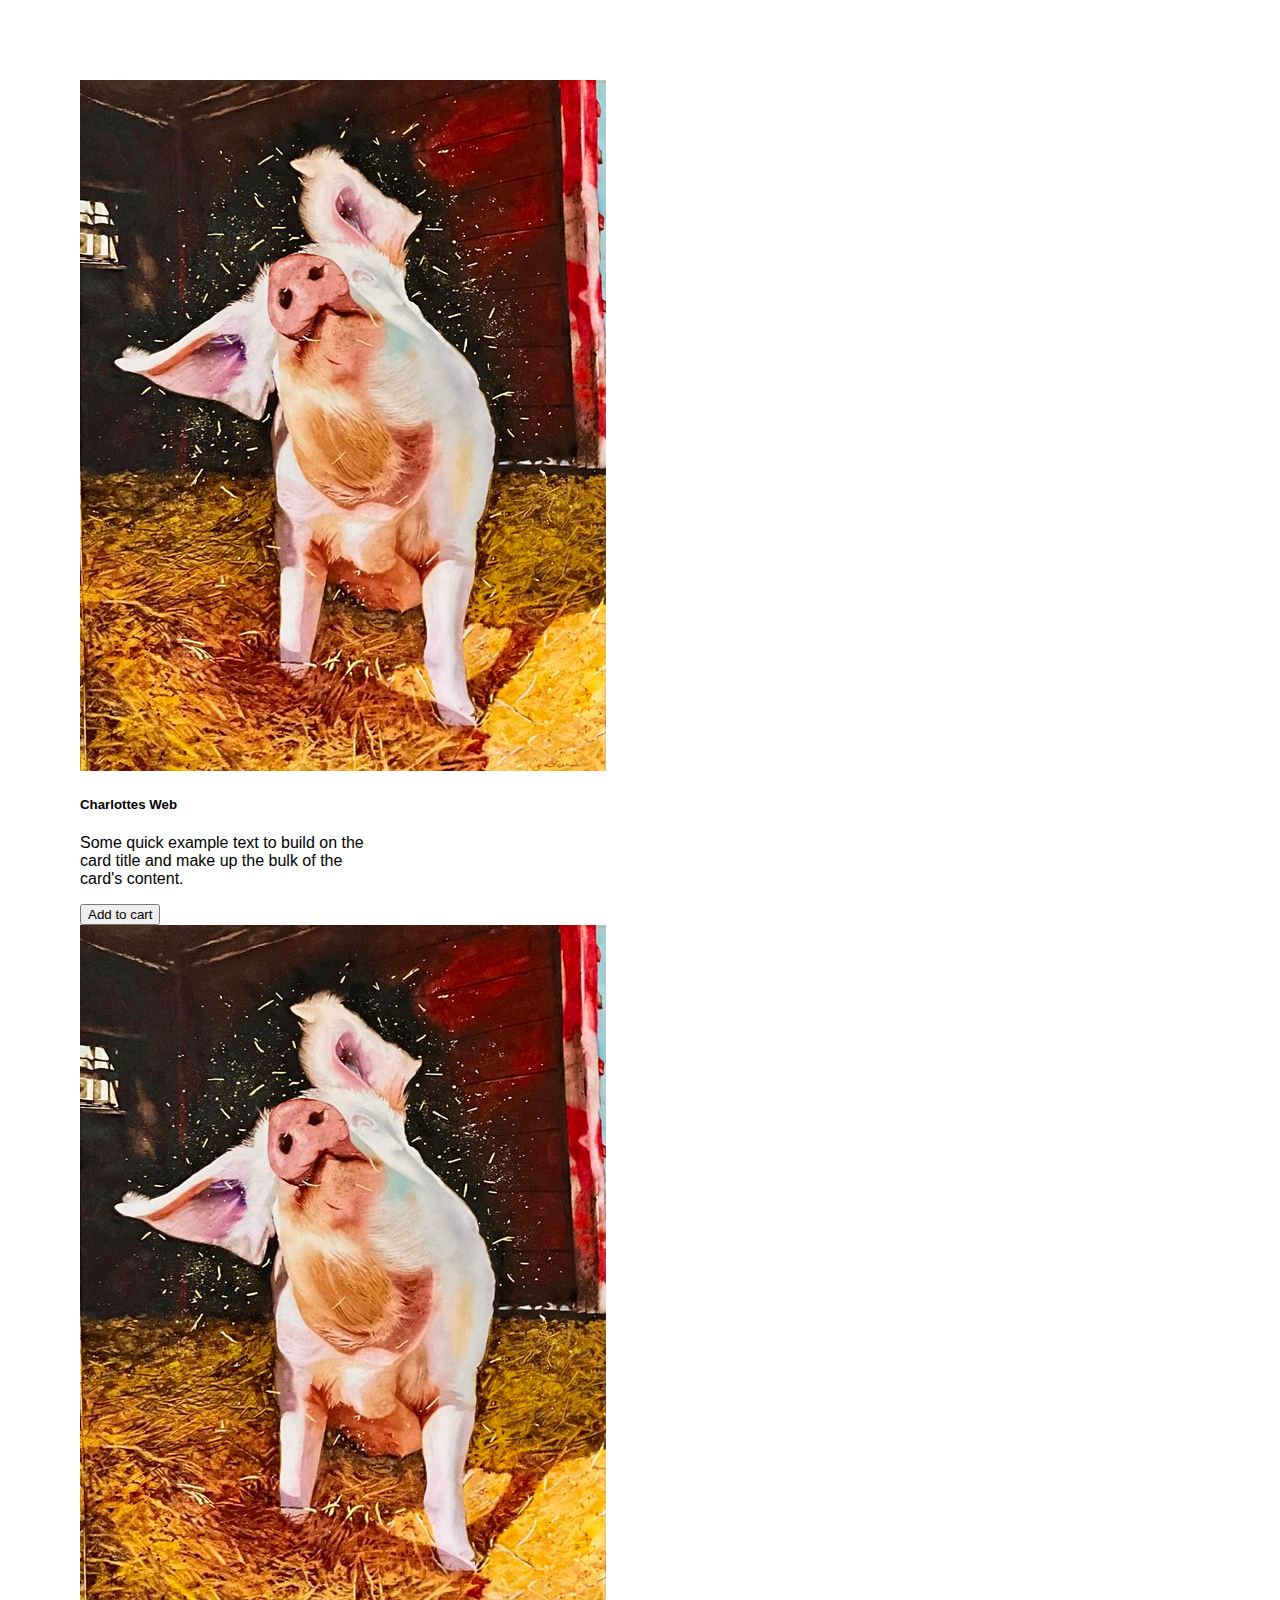
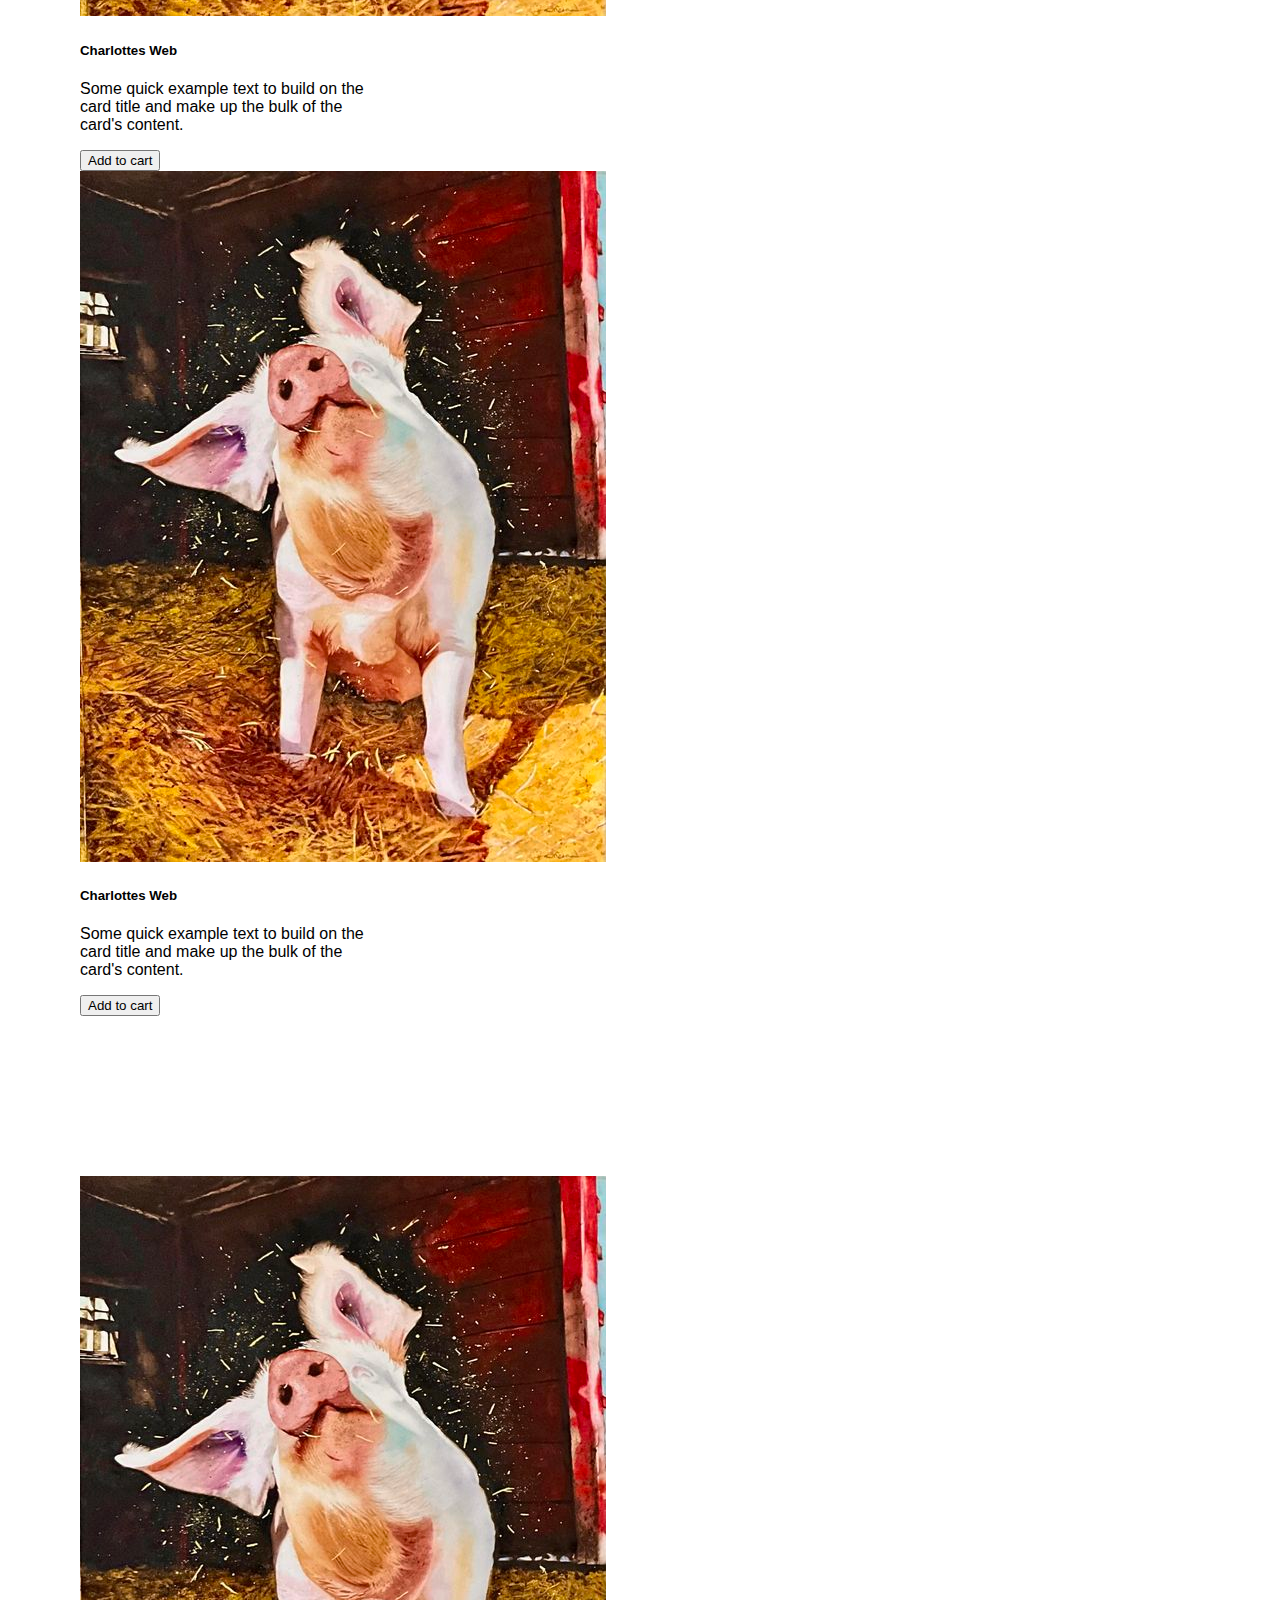
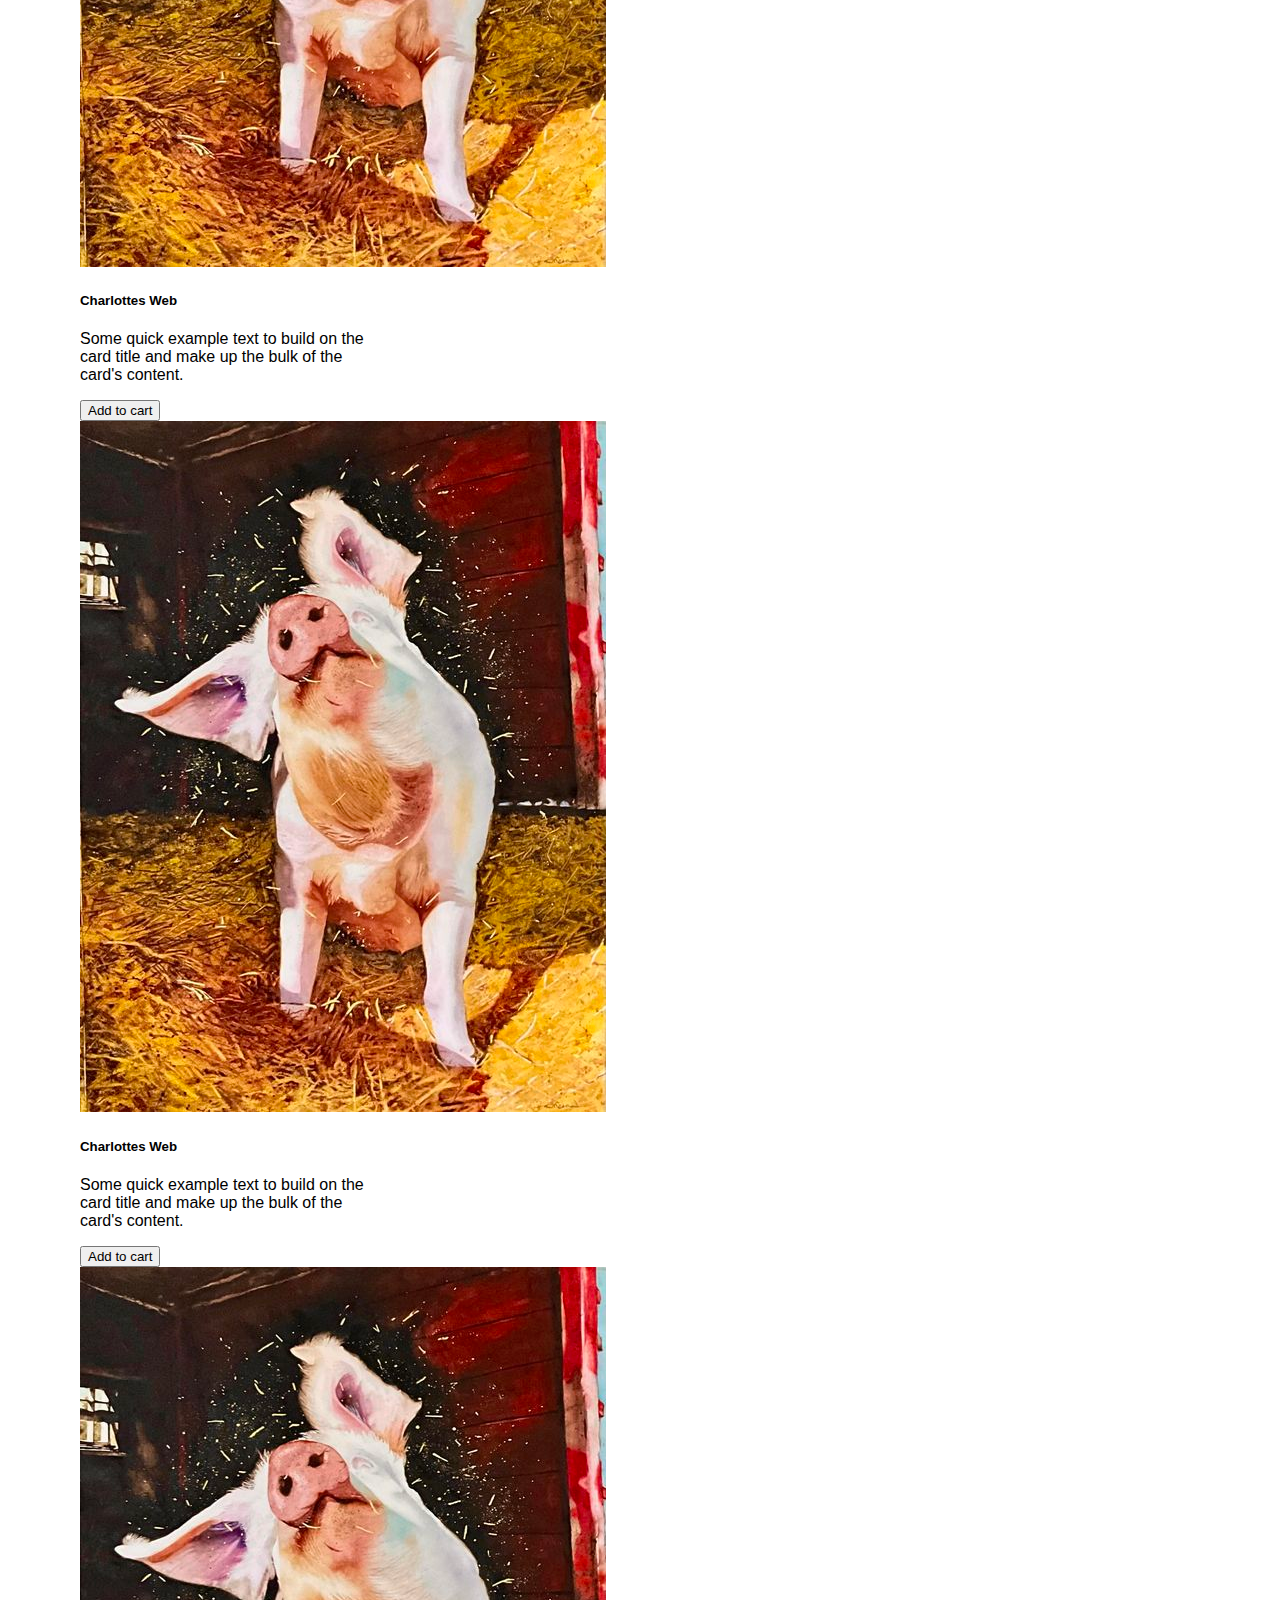
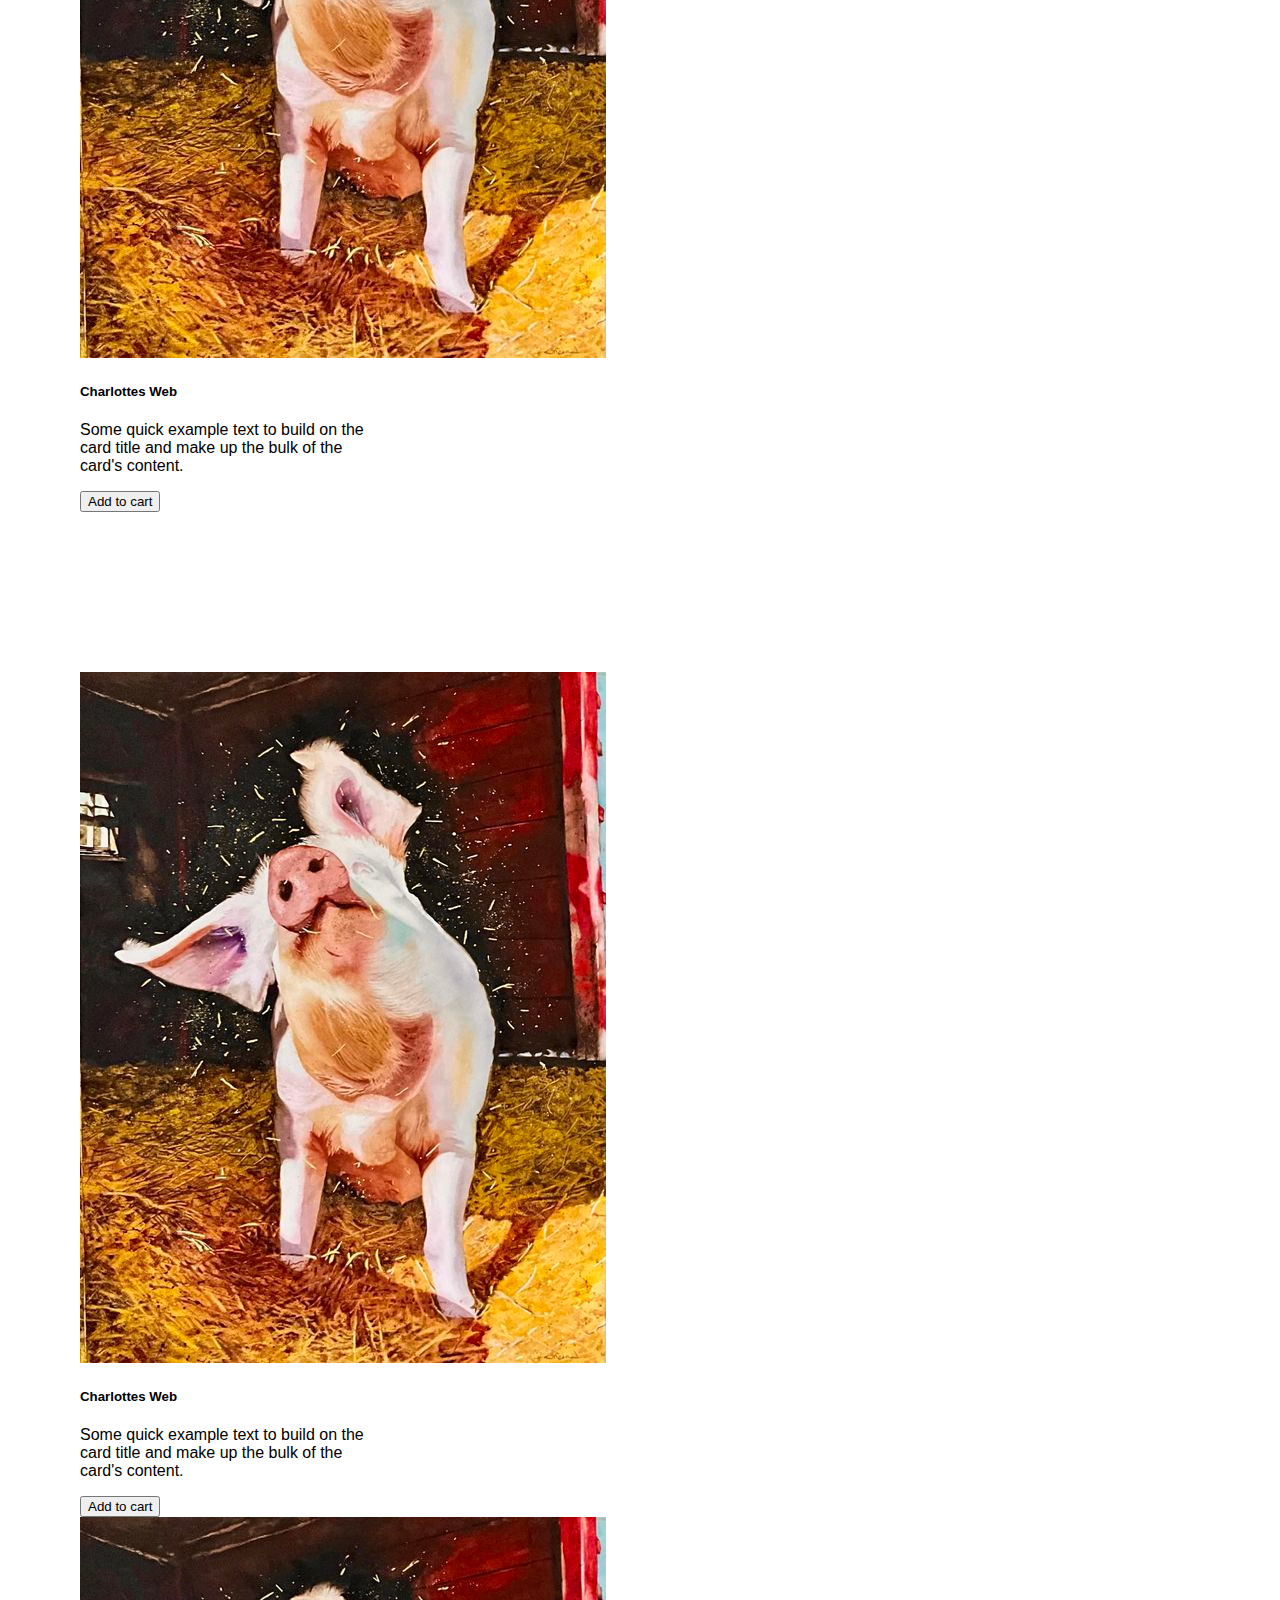
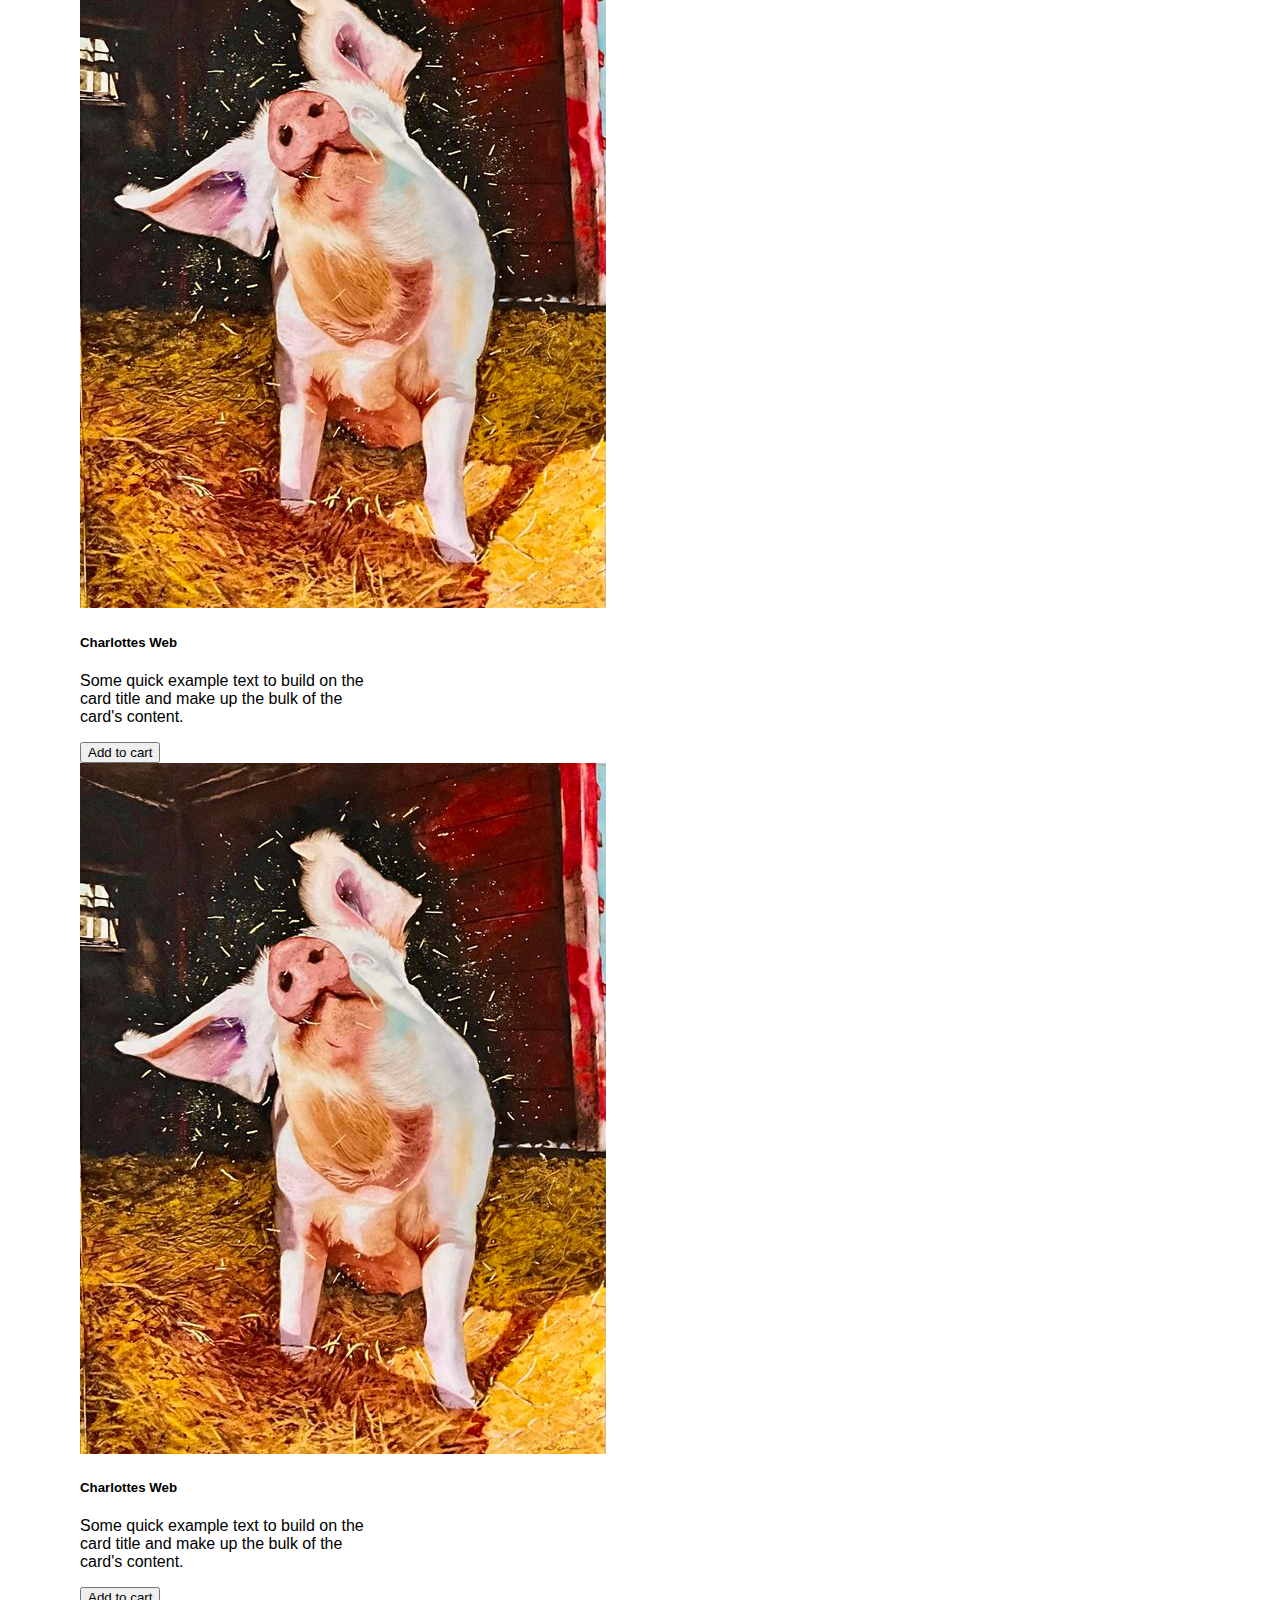
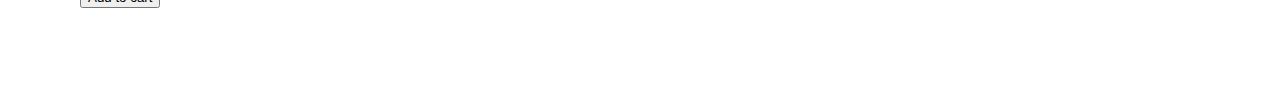
==== store.html @ d39bcee0 "Store Skeleton" ====
<!DOCTYPE html>
<html lang="en">
<head>
    <meta charset="UTF-8">
    <meta name="viewport" content="width=device-width, initial-scale=1.0">
    <link rel="stylesheet" href="styles.css">
    <link href="https://cdn.jsdelivr.net/npm/bootstrap@5.3.2/dist/css/bootstrap.min.css" rel="stylesheet" integrity="sha384-T3c6CoIi6uLrA9TneNEoa7RxnatzjcDSCmG1MXxSR1GAsXEV/Dwwykc2MPK8M2HN" crossorigin="anonymous">
    
    <title>David Redmond | Artist</title>
</head>
<body class="shop">
    <div class="container text-center">
        <div class="row">
          <div class="col">
            <div class="card" style="width: 18rem;">
                <img src="images/pig1.jpg" class="card-img-top" alt="...">
                <div class="card-body">
                  <h5 class="card-title">Charlottes Web</h5>
                  <p class="card-text">Some quick example text to build on the card title and make up the bulk of the card's content.</p>
                  <button class="snipcart-add-item btn btn-dark"
                    type="button"
                    data-item-id="charlottes-web"
                    data-item-price="257.95"
                    data-item-description="High-quality replica of David Redmond's watercolor painting 'Charlotte's Web'"
                    data-item-image="images/pig1.jpg"
                    data-item-name="Charlotte's Web">
                    Add to cart
                </button>
                </div>
            </div>
          </div>
          <div class="col">
            <div class="card" style="width: 18rem;">
                <img src="images/pig1.jpg" class="card-img-top" alt="...">
                <div class="card-body">
                  <h5 class="card-title">Charlottes Web</h5>
                  <p class="card-text">Some quick example text to build on the card title and make up the bulk of the card's content.</p>
                  <button class="snipcart-add-item btn btn-dark"
                    type="button"
                    data-item-id="charlottes-web"
                    data-item-price="257.95"
                    data-item-description="High-quality replica of David Redmond's watercolor painting 'Charlotte's Web'"
                    data-item-image="images/pig1.jpg"
                    data-item-name="Charlotte's Web">
                    Add to cart
                </button>
                </div>
            </div>
          </div>
          <div class="col">
            <div class="card" style="width: 18rem;">
                <img src="images/pig1.jpg" class="card-img-top" alt="...">
                <div class="card-body">
                  <h5 class="card-title">Charlottes Web</h5>
                  <p class="card-text">Some quick example text to build on the card title and make up the bulk of the card's content.</p>
                  <button class="snipcart-add-item btn btn-dark"
                    type="button"
                    data-item-id="charlottes-web"
                    data-item-price="257.95"
                    data-item-description="High-quality replica of David Redmond's watercolor painting 'Charlotte's Web'"
                    data-item-image="images/pig1.jpg"
                    data-item-name="Charlotte's Web">
                    Add to cart
                </button>
                </div>
            </div>
          </div>
        </div>
      </div>
    </div>
    <div class="container text-center">
        <div class="row">
          <div class="col">
            <div class="card" style="width: 18rem;">
                <img src="images/pig1.jpg" class="card-img-top" alt="...">
                <div class="card-body">
                  <h5 class="card-title">Charlottes Web</h5>
                  <p class="card-text">Some quick example text to build on the card title and make up the bulk of the card's content.</p>
                  <button class="snipcart-add-item btn btn-dark"
                    type="button"
                    data-item-id="charlottes-web"
                    data-item-price="257.95"
                    data-item-description="High-quality replica of David Redmond's watercolor painting 'Charlotte's Web'"
                    data-item-image="images/pig1.jpg"
                    data-item-name="Charlotte's Web">
                    Add to cart
                </button>
                </div>
            </div>
          </div>
          <div class="col">
            <div class="card" style="width: 18rem;">
                <img src="images/pig1.jpg" class="card-img-top" alt="...">
                <div class="card-body">
                  <h5 class="card-title">Charlottes Web</h5>
                  <p class="card-text">Some quick example text to build on the card title and make up the bulk of the card's content.</p>
                  <button class="snipcart-add-item btn btn-dark"
                    type="button"
                    data-item-id="charlottes-web"
                    data-item-price="257.95"
                    data-item-description="High-quality replica of David Redmond's watercolor painting 'Charlotte's Web'"
                    data-item-image="images/pig1.jpg"
                    data-item-name="Charlotte's Web">
                    Add to cart
                </button>
                </div>
            </div>
          </div>
          <div class="col">
            <div class="card" style="width: 18rem;">
                <img src="images/pig1.jpg" class="card-img-top" alt="...">
                <div class="card-body">
                  <h5 class="card-title">Charlottes Web</h5>
                  <p class="card-text">Some quick example text to build on the card title and make up the bulk of the card's content.</p>
                  <button class="snipcart-add-item btn btn-dark"
                    type="button"
                    data-item-id="charlottes-web"
                    data-item-price="257.95"
                    data-item-description="High-quality replica of David Redmond's watercolor painting 'Charlotte's Web'"
                    data-item-image="images/pig1.jpg"
                    data-item-name="Charlotte's Web">
                    Add to cart
                </button>
                </div>
            </div>
          </div>
        </div>
      </div>
    </div>
    <div class="container text-center">
        <div class="row">
          <div class="col">
            <div class="card" style="width: 18rem;">
                <img src="images/pig1.jpg" class="card-img-top" alt="...">
                <div class="card-body">
                  <h5 class="card-title">Charlottes Web</h5>
                  <p class="card-text">Some quick example text to build on the card title and make up the bulk of the card's content.</p>
                  <button class="snipcart-add-item btn btn-dark"
                    type="button"
                    data-item-id="charlottes-web"
                    data-item-price="257.95"
                    data-item-description="High-quality replica of David Redmond's watercolor painting 'Charlotte's Web'"
                    data-item-image="images/pig1.jpg"
                    data-item-name="Charlotte's Web">
                    Add to cart
                </button>
                </div>
            </div>
          </div>
          <div class="col">
            <div class="card" style="width: 18rem;">
                <img src="images/pig1.jpg" class="card-img-top" alt="...">
                <div class="card-body">
                  <h5 class="card-title">Charlottes Web</h5>
                  <p class="card-text">Some quick example text to build on the card title and make up the bulk of the card's content.</p>
                  <button class="snipcart-add-item btn btn-dark"
                    type="button"
                    data-item-id="charlottes-web"
                    data-item-price="257.95"
                    data-item-description="High-quality replica of David Redmond's watercolor painting 'Charlotte's Web'"
                    data-item-image="images/pig1.jpg"
                    data-item-name="Charlotte's Web">
                    Add to cart
                </button>
                </div>
            </div>
          </div>
          <div class="col">
            <div class="card" style="width: 18rem;">
                <img src="images/pig1.jpg" class="card-img-top" alt="...">
                <div class="card-body">
                  <h5 class="card-title">Charlottes Web</h5>
                  <p class="card-text">Some quick example text to build on the card title and make up the bulk of the card's content.</p>
                  <button class="snipcart-add-item btn btn-dark"
                    type="button"
                    data-item-id="charlottes-web"
                    data-item-price="257.95"
                    data-item-description="High-quality replica of David Redmond's watercolor painting 'Charlotte's Web'"
                    data-item-image="images/pig1.jpg"
                    data-item-name="Charlotte's Web">
                    Add to cart
                </button>
                </div>
            </div>
          </div>
        </div>
      </div>
    </div>
    <!-- <div class="snipcart-card-product">
        <div class="snipcart-card-product__container">
            <img
                src="images/pig1.jpg"
                alt="charlotte"/>

            <div class="snipcart-card-product__infos">
                <div class="snipcart-card-product__name">Charlotte's Web</div>
                <div class="snipcart-card-product__price-ctn">
                    <div class="snipcart-card-product__price">257.95 USD</div>
                </div>
                <button class="snipcart-add-item btn btn-dark"
                    type="button"
                    data-item-id="charlottes-web"
                    data-item-price="257.95"
                    data-item-description="High-quality replica of David Redmond's watercolor painting 'Charlotte's Web'"
                    data-item-image="images/pig1.jpg"
                    data-item-name="Charlotte's Web">
                    Add to cart
                </button>
                
            </div>
        </div> -->
</body>

<script>
    window.SnipcartSettings = {
        publicApiKey: 'MDQ1M2UwMzEtZTU4Ni00OTU3LTliNWEtNzY3OGY2ZWFmNzc2NjM4MzgzMzY4MTU2OTIxMDM5',
        loadStrategy: 'on-user-interaction',
        modalStyle: 'side',
    };

    (()=>{var c,d;(d=(c=window.SnipcartSettings).version)!=null||(c.version="3.0");var s,S;(S=(s=window.SnipcartSettings).timeoutDuration)!=null||(s.timeoutDuration=2750);var l,p;(p=(l=window.SnipcartSettings).domain)!=null||(l.domain="cdn.snipcart.com");var w,u;(u=(w=window.SnipcartSettings).protocol)!=null||(w.protocol="https");var f=window.SnipcartSettings.version.includes("v3.0.0-ci")||window.SnipcartSettings.version!="3.0"&&window.SnipcartSettings.version.localeCompare("3.4.0",void 0,{numeric:!0,sensitivity:"base"})===-1,m=["focus","mouseover","touchmove","scroll","keydown"];window.LoadSnipcart=o;document.readyState==="loading"?document.addEventListener("DOMContentLoaded",r):r();function r(){window.SnipcartSettings.loadStrategy?window.SnipcartSettings.loadStrategy==="on-user-interaction"&&(m.forEach(t=>document.addEventListener(t,o)),setTimeout(o,window.SnipcartSettings.timeoutDuration)):o()}var a=!1;function o(){if(a)return;a=!0;let t=document.getElementsByTagName("head")[0],e=document.querySelector("#snipcart"),i=document.querySelector(`src[src^="${window.SnipcartSettings.protocol}://${window.SnipcartSettings.domain}"][src$="snipcart.js"]`),n=document.querySelector(`link[href^="${window.SnipcartSettings.protocol}://${window.SnipcartSettings.domain}"][href$="snipcart.css"]`);e||(e=document.createElement("div"),e.id="snipcart",e.setAttribute("hidden","true"),document.body.appendChild(e)),v(e),i||(i=document.createElement("script"),i.src=`${window.SnipcartSettings.protocol}://${window.SnipcartSettings.domain}/themes/v${window.SnipcartSettings.version}/default/snipcart.js`,i.async=!0,t.appendChild(i)),n||(n=document.createElement("link"),n.rel="stylesheet",n.type="text/css",n.href=`${window.SnipcartSettings.protocol}://${window.SnipcartSettings.domain}/themes/v${window.SnipcartSettings.version}/default/snipcart.css`,t.prepend(n)),m.forEach(g=>document.removeEventListener(g,o))}function v(t){!f||(t.dataset.apiKey=window.SnipcartSettings.publicApiKey,window.SnipcartSettings.addProductBehavior&&(t.dataset.configAddProductBehavior=window.SnipcartSettings.addProductBehavior),window.SnipcartSettings.modalStyle&&(t.dataset.configModalStyle=window.SnipcartSettings.modalStyle),window.SnipcartSettings.currency&&(t.dataset.currency=window.SnipcartSettings.currency),window.SnipcartSettings.templatesUrl&&(t.dataset.templatesUrl=window.SnipcartSettings.templatesUrl))}})();
</script>
</html>
---- styles.css ----
body,html{
    margin: 0;
    padding: 0;
    width: 100%;
    height: 100vh;
    font-family: sans-serif;
}

.shop {
    background: #fff;
}

.row {
    padding: 80px;   
}

.content{
    position: absolute;
    top: 50%;
    left: 50%;
    transform: translate(-50%, -50%);
    text-transform: uppercase;
}

.content .title1{
    color: #fff;
    font-size: 60px;
    letter-spacing: 15px;
    opacity: 80%;
    animation: david 10s linear infinite;
}

.content .title2{
    color: #fff;
    font-size: 60px;
    letter-spacing: 15px;
    opacity: 80%;
}

.content h1 span{
    color: #111;
    opacity: 98%;
    animation: redmond 10s linear infinite;
}

.Section_top {
    width: 100%;
    height: 100%;
    overflow: hidden;
    background-image: url(images/snowbarn1.jpg);
    background-position: center;
    background-repeat: no-repeat;
    background-size: cover;
    text-align: center;
    justify-content: center;
    animation: change 40s linear infinite; /* Adjusted overall duration */
}

@keyframes change {
    0% {
        background-image: url(images/snowbarn1.jpg);
    }
    15% {
        background-image: url(images/shack1.jpg);
    }
    25% {
        background-image: url(images/shack1.jpg);
    }
    30% {
        background-image: url(images/tombstone1.jpg);
    }
    40% {
        background-image: url(images/tombstone1.jpg);
    }
    45% {
        background-image: url(images/redroof1.jpg);
    }
    55% {
        background-image: url(images/redroof1.jpg);
    }
    60% {
        background-image: url(images/curvedroof1.jpg);
    }
    70% {
        background-image: url(images/curvedroof1.jpg);
    }
    75% {
        background-image: url(images/redbarn1.jpg);
    }
    95% {
        background-image: url(images/redbarn1.jpg);
    }
    100% {
        background-image: url(images/snowbarn1.jpg);
    }
}

@keyframes redmond {
    50% {
        color: #fff;
        text-shadow: 0 0 0px #fff;
    }
} 

@keyframes david {
    50% {
        color: #111;
        text-shadow: 0 0 0px #111s;
    }
}
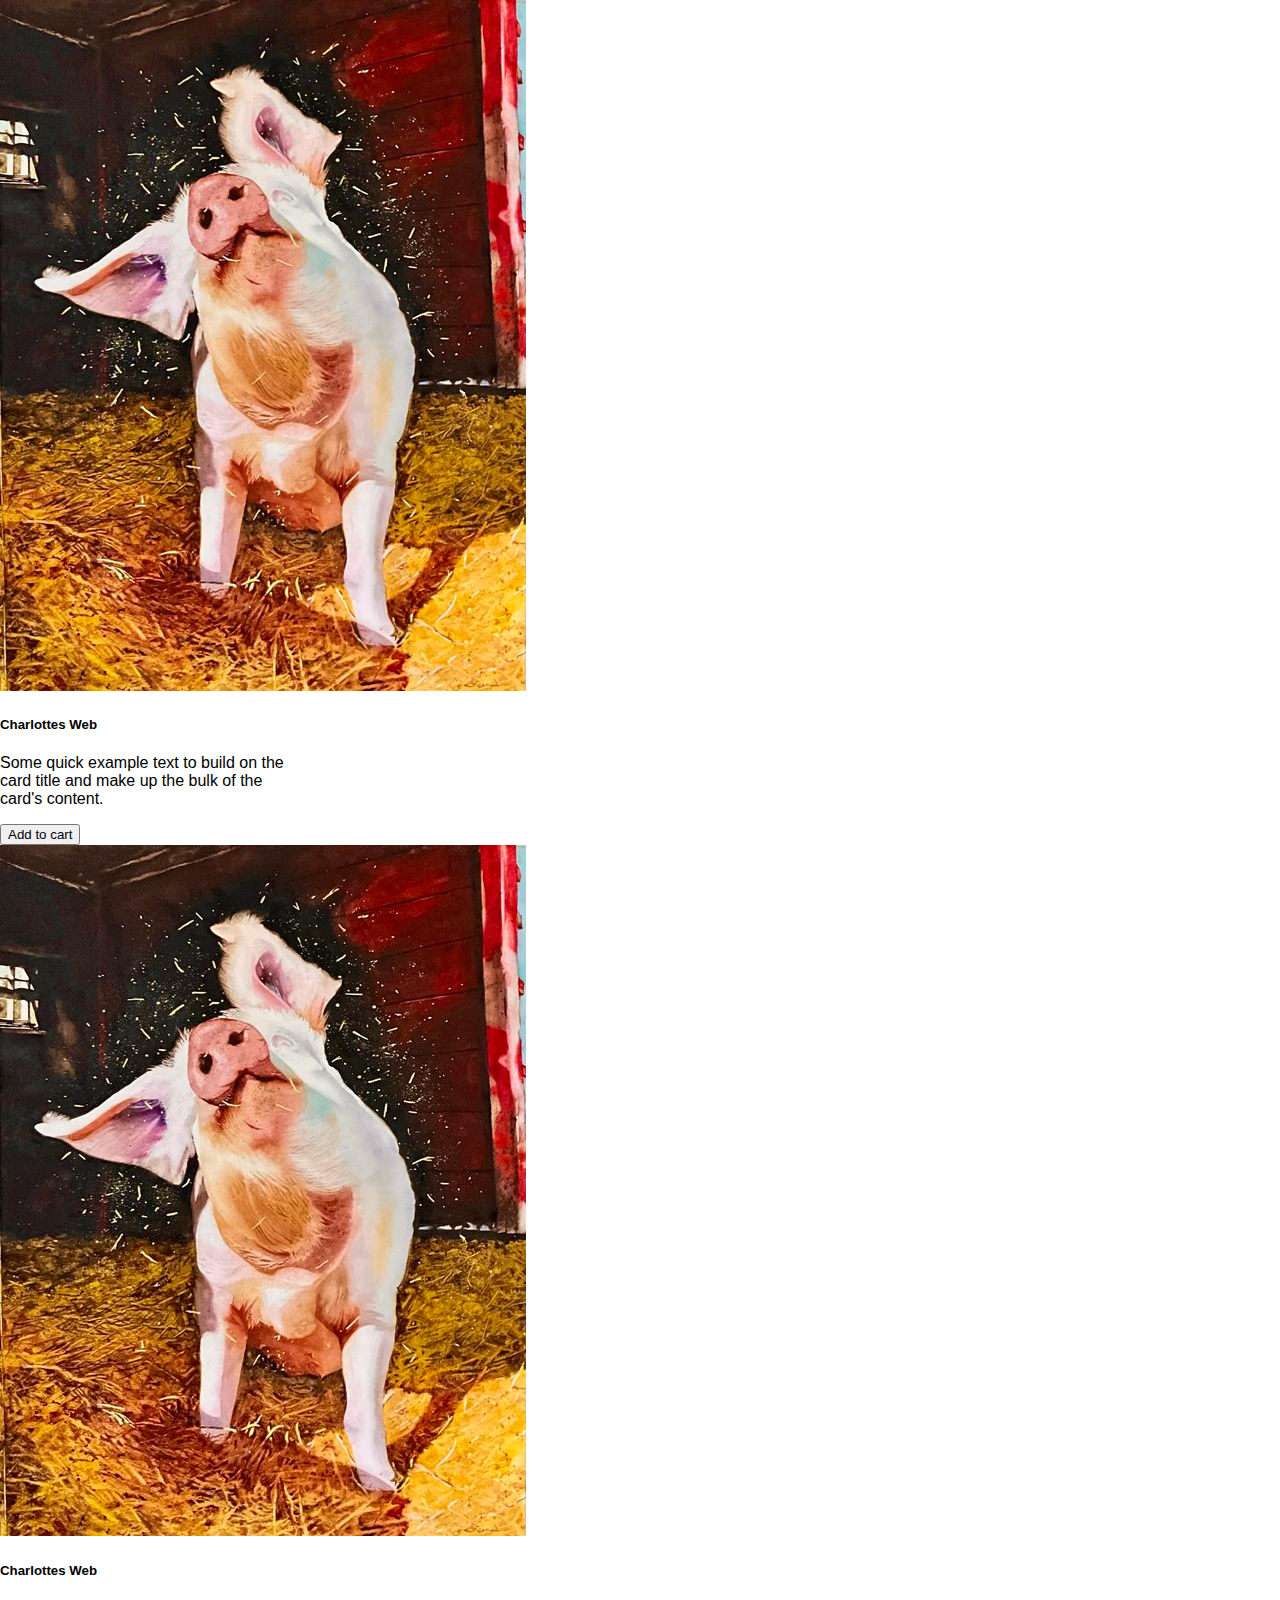
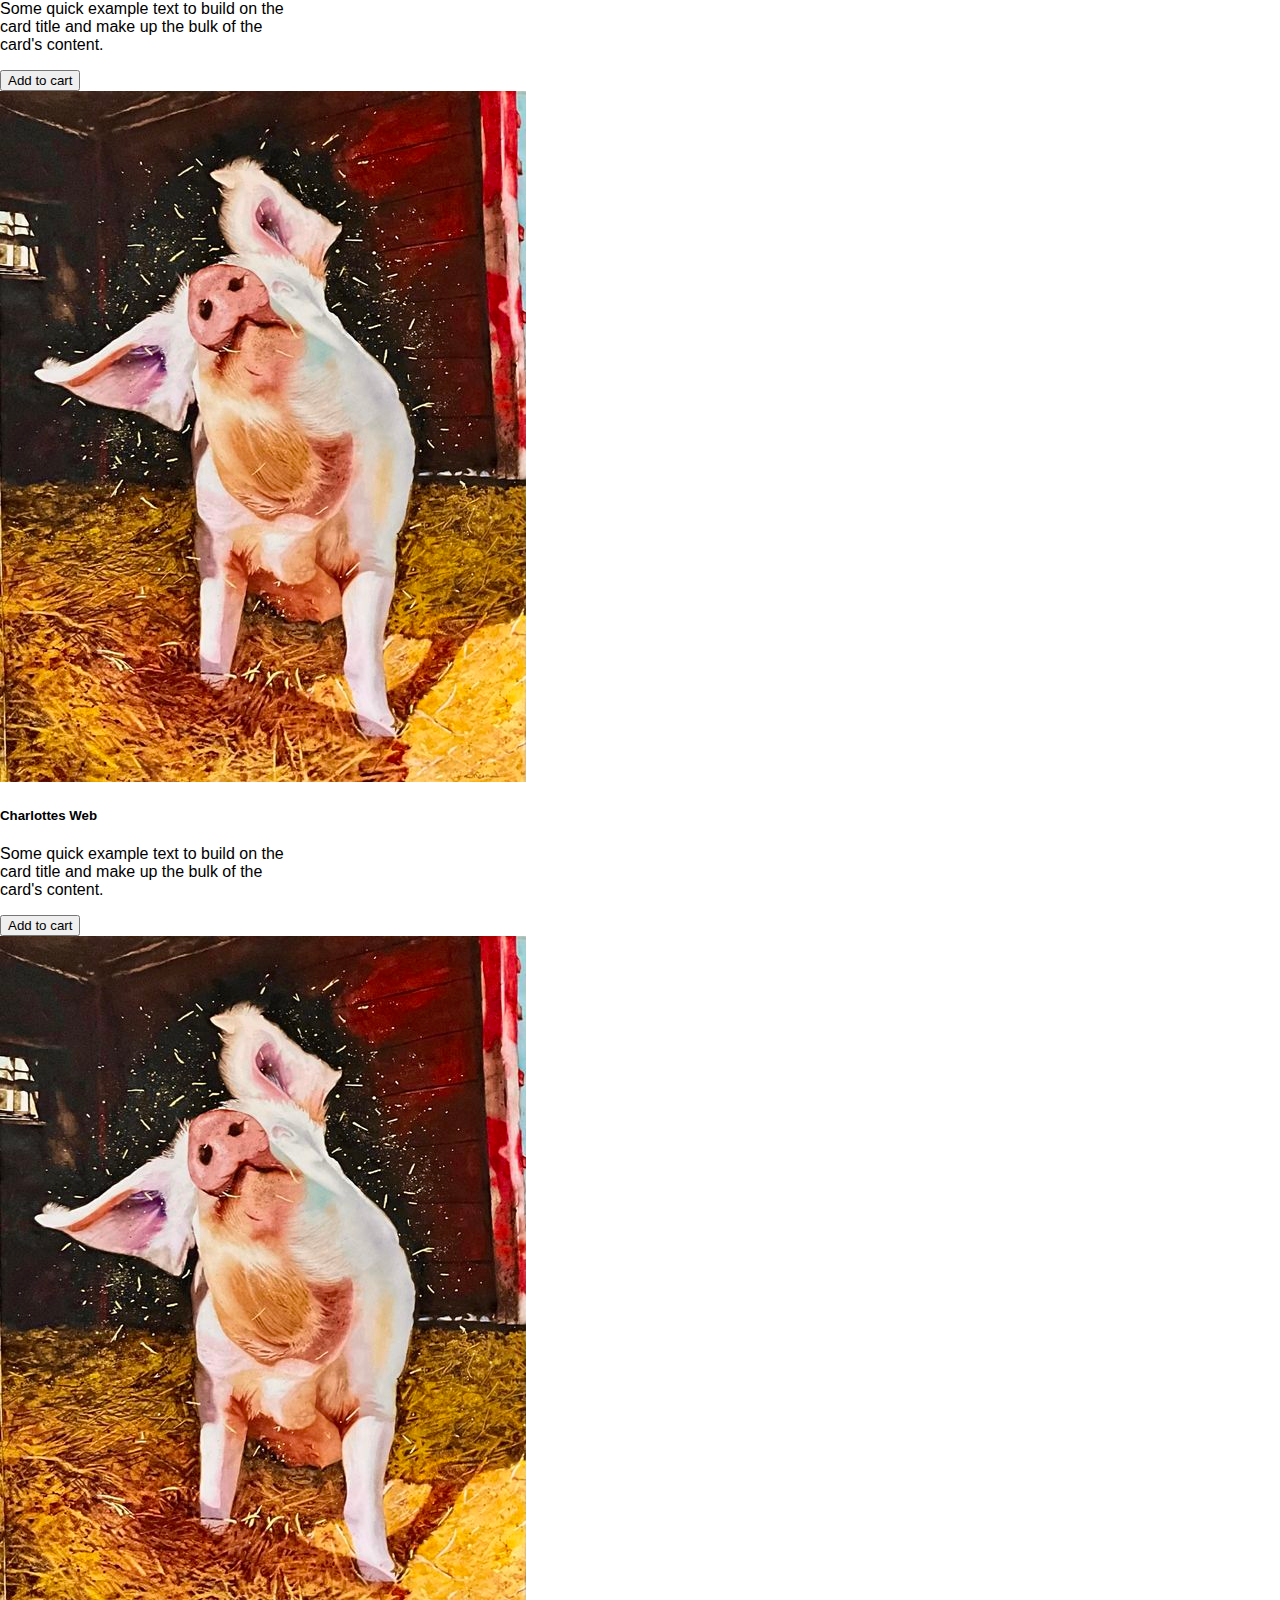
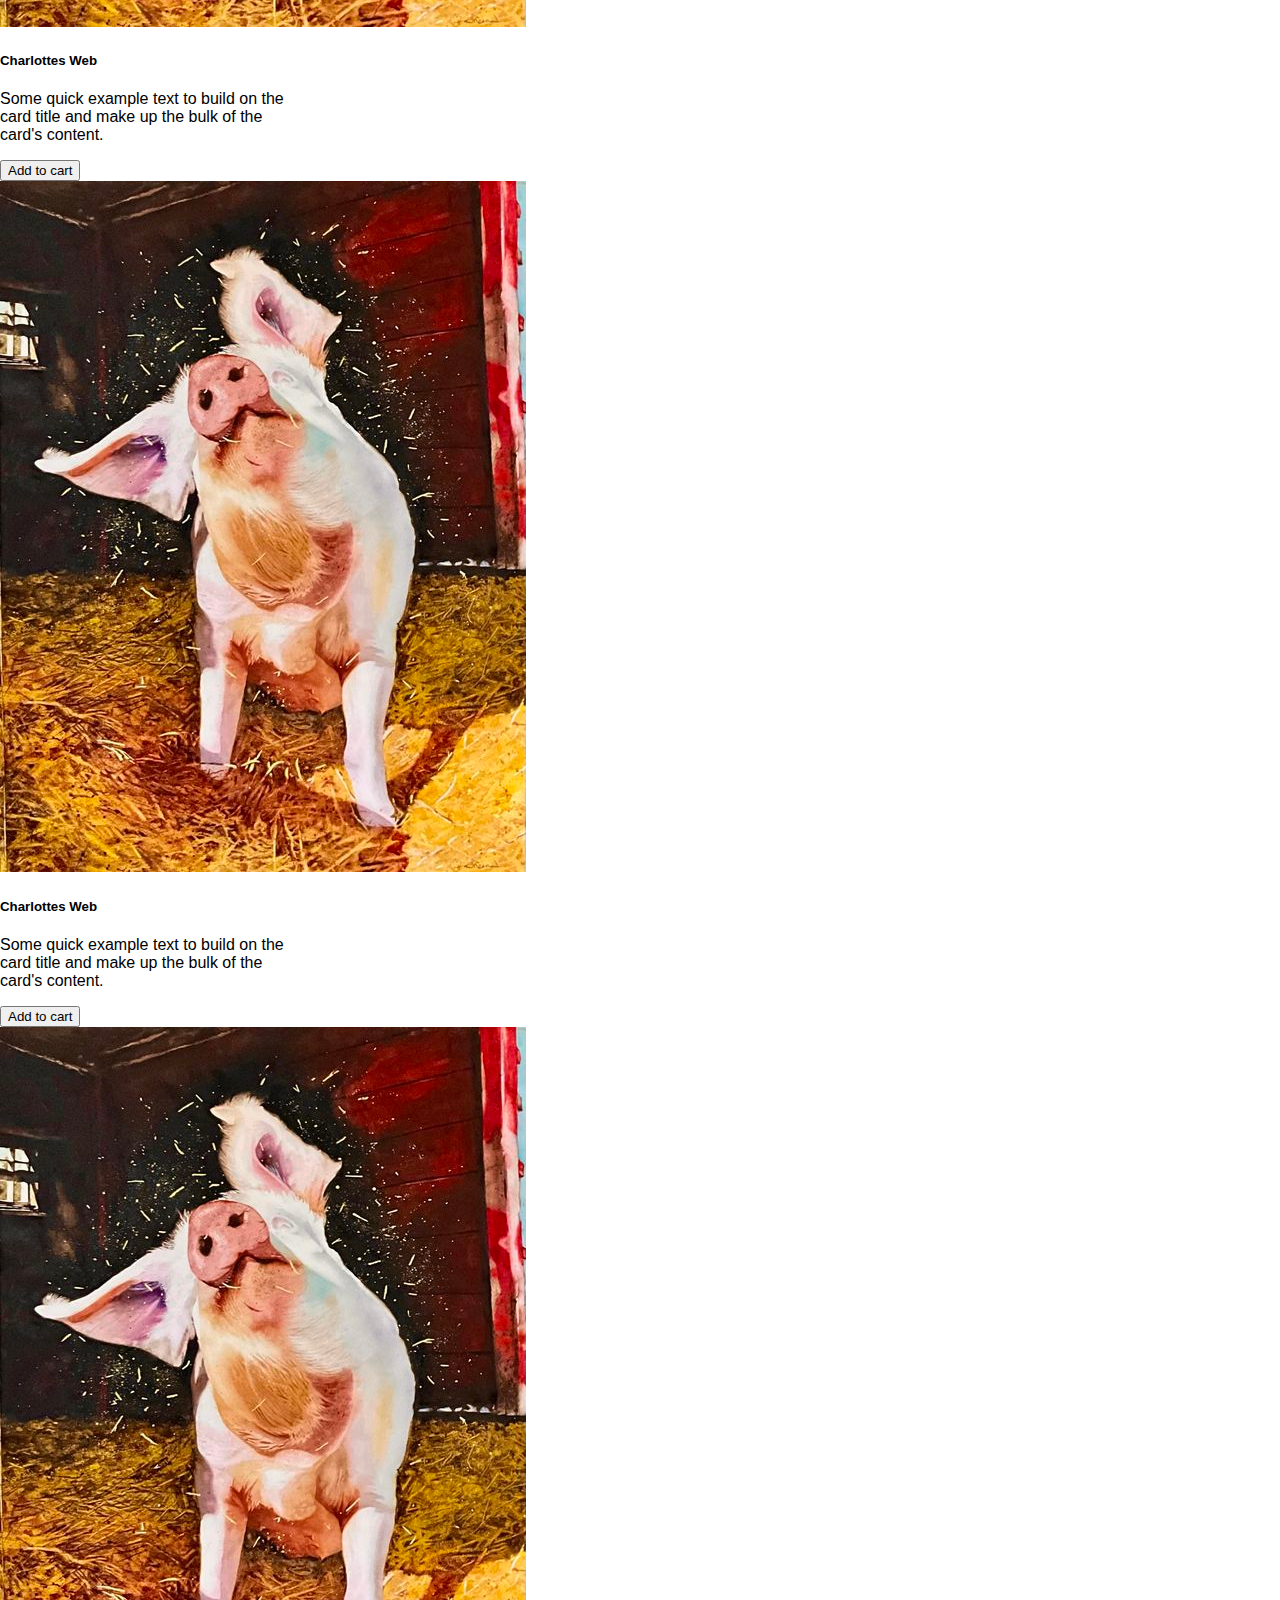
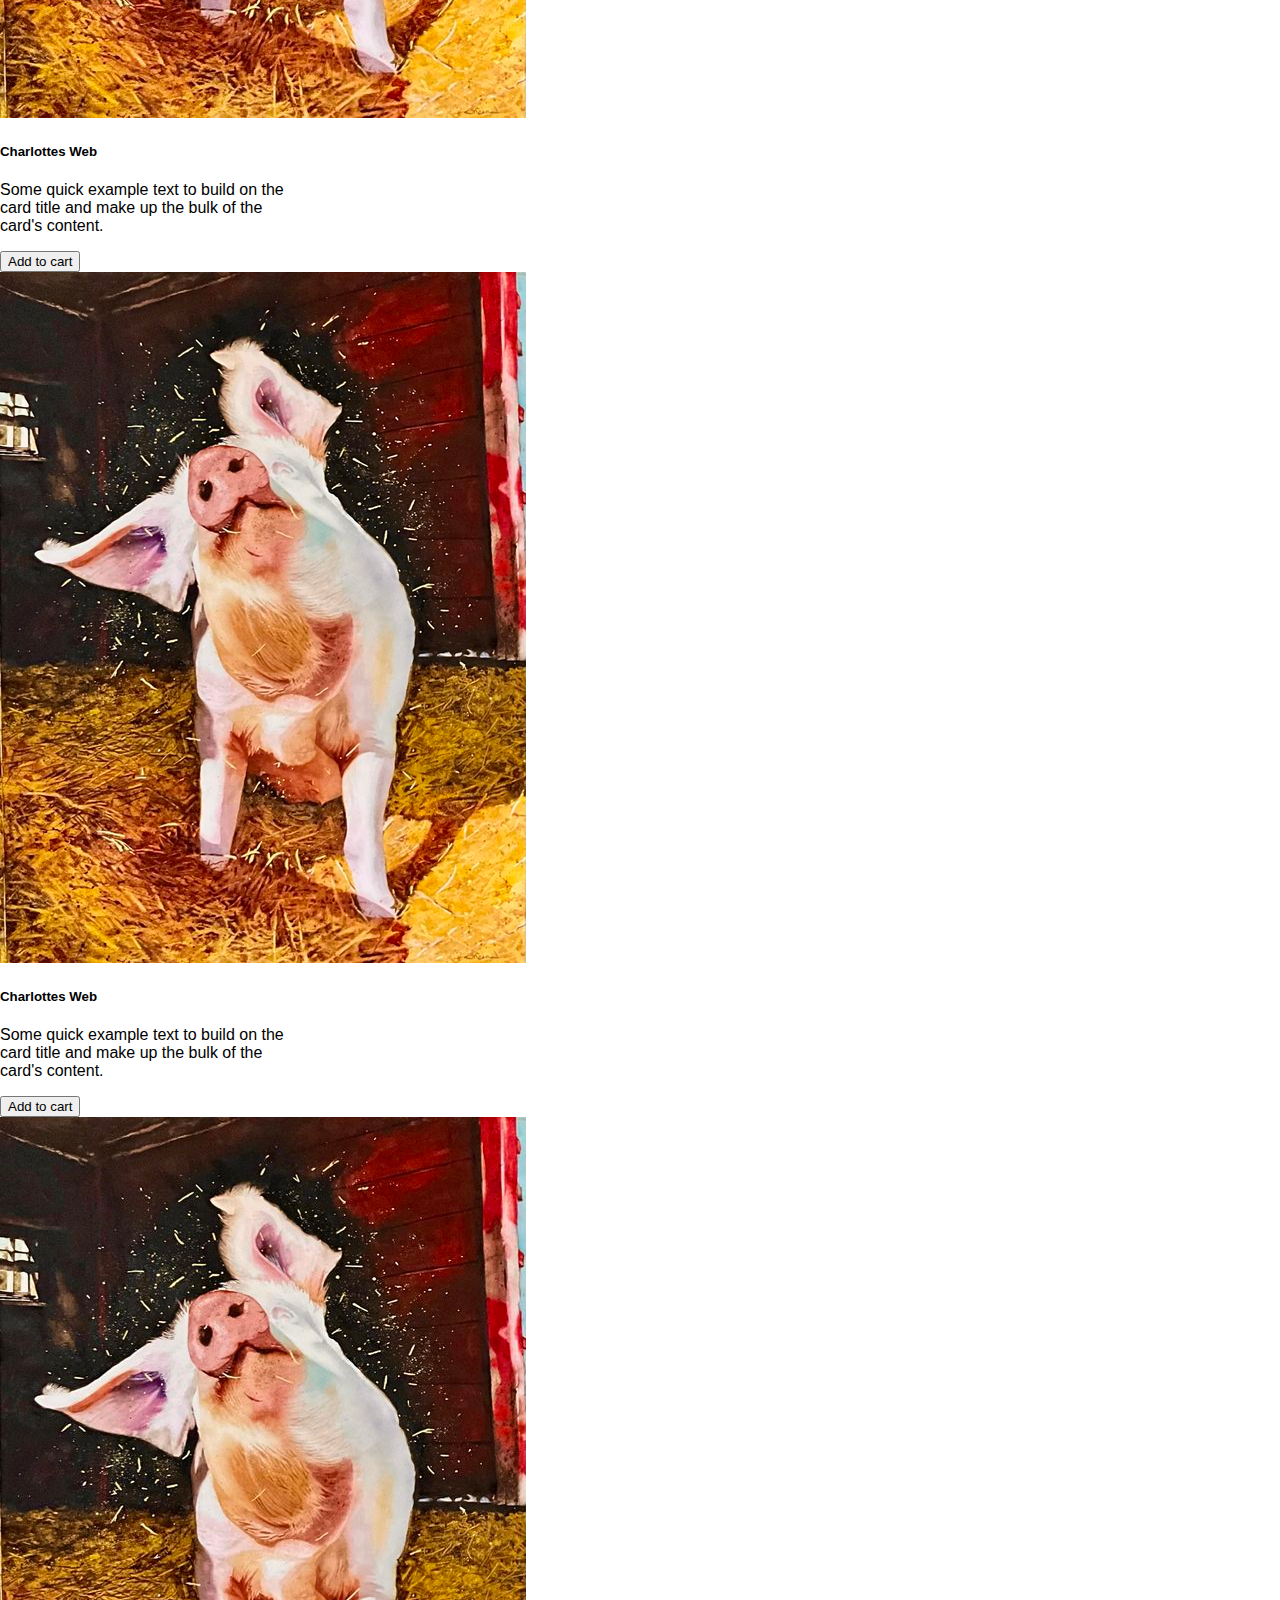
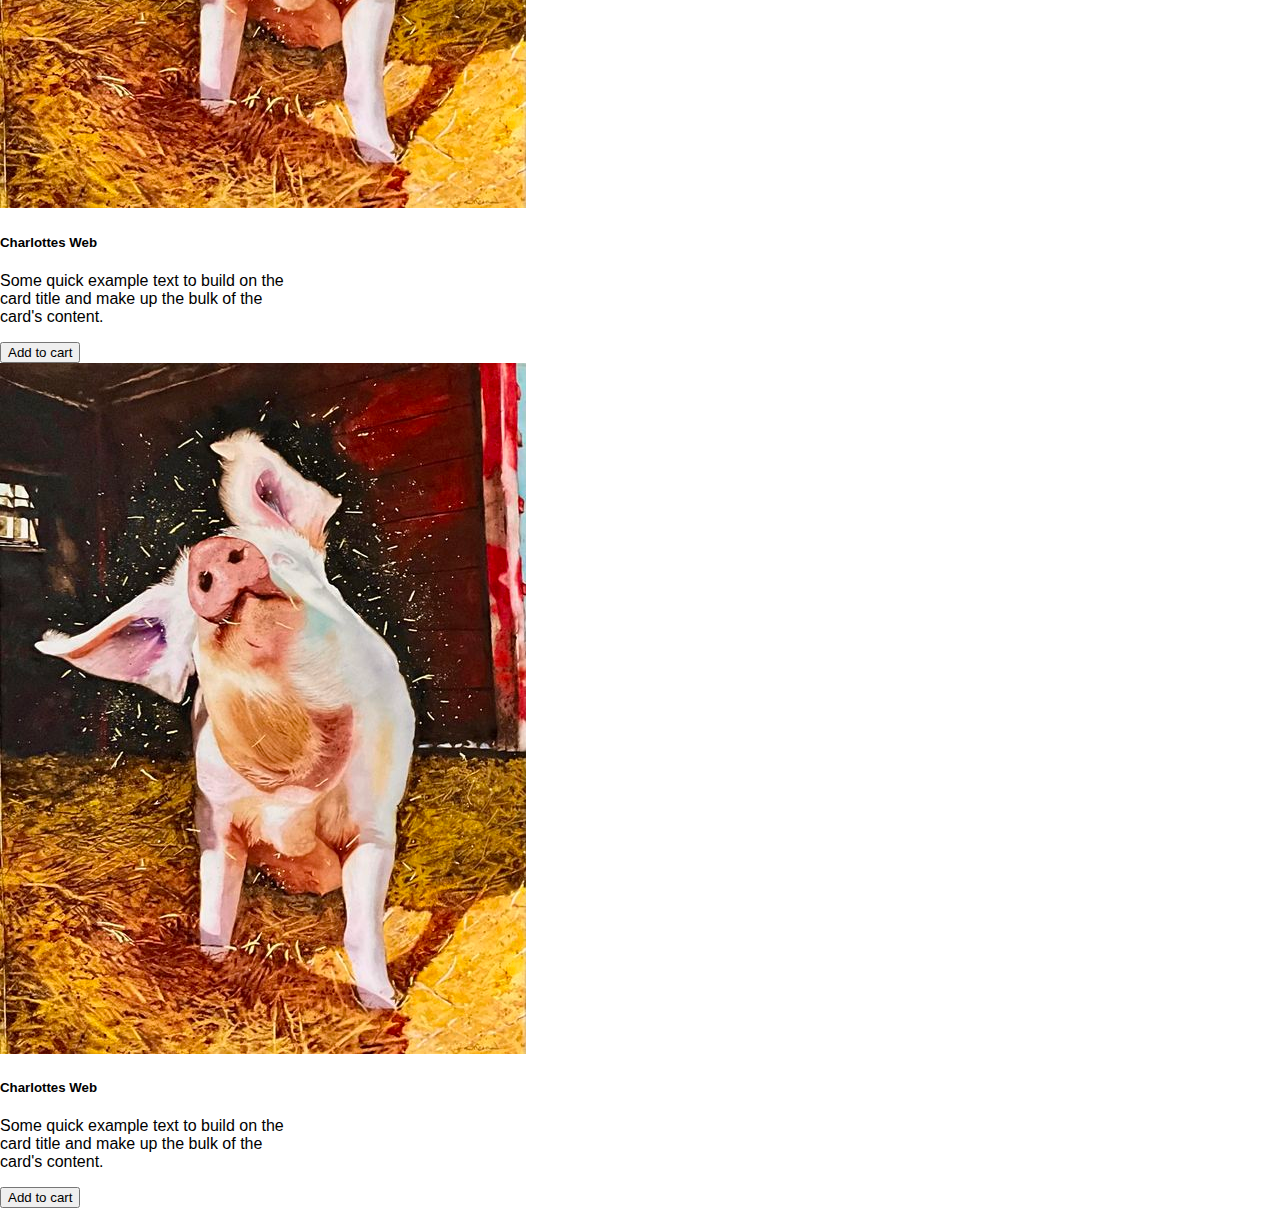
==== commit 3db5a3ce: "Stopping Point for 1st Draft" ====
--- a/store.html
+++ b/store.html
@@ -9,46 +9,46 @@
     <title>David Redmond | Artist</title>
 </head>
 <body class="shop">
-    <div class="container text-center">
-        <div class="row">
-          <div class="col">
-            <div class="card" style="width: 18rem;">
-                <img src="images/pig1.jpg" class="card-img-top" alt="...">
-                <div class="card-body">
-                  <h5 class="card-title">Charlottes Web</h5>
-                  <p class="card-text">Some quick example text to build on the card title and make up the bulk of the card's content.</p>
-                  <button class="snipcart-add-item btn btn-dark"
-                    type="button"
-                    data-item-id="charlottes-web"
-                    data-item-price="257.95"
-                    data-item-description="High-quality replica of David Redmond's watercolor painting 'Charlotte's Web'"
-                    data-item-image="images/pig1.jpg"
-                    data-item-name="Charlotte's Web">
-                    Add to cart
-                </button>
-                </div>
-            </div>
-          </div>
-          <div class="col">
-            <div class="card" style="width: 18rem;">
-                <img src="images/pig1.jpg" class="card-img-top" alt="...">
-                <div class="card-body">
-                  <h5 class="card-title">Charlottes Web</h5>
-                  <p class="card-text">Some quick example text to build on the card title and make up the bulk of the card's content.</p>
-                  <button class="snipcart-add-item btn btn-dark"
-                    type="button"
-                    data-item-id="charlottes-web"
-                    data-item-price="257.95"
-                    data-item-description="High-quality replica of David Redmond's watercolor painting 'Charlotte's Web'"
-                    data-item-image="images/pig1.jpg"
-                    data-item-name="Charlotte's Web">
-                    Add to cart
-                </button>
-                </div>
-            </div>
-          </div>
-          <div class="col">
-            <div class="card" style="width: 18rem;">
+    <div class="container text-center ">
+        <div class="row ">
+          <div class="col">
+            <div class="card card border-dark mb-3" style="width: 18rem;">
+                <img src="images/pig1.jpg" class="card-img-top" alt="...">
+                <div class="card-body">
+                  <h5 class="card-title">Charlottes Web</h5>
+                  <p class="card-text">Some quick example text to build on the card title and make up the bulk of the card's content.</p>
+                  <button class="snipcart-add-item btn btn-dark"
+                    type="button"
+                    data-item-id="charlottes-web"
+                    data-item-price="257.95"
+                    data-item-description="High-quality replica of David Redmond's watercolor painting 'Charlotte's Web'"
+                    data-item-image="images/pig1.jpg"
+                    data-item-name="Charlotte's Web">
+                    Add to cart
+                </button>
+                </div>
+            </div>
+          </div>
+          <div class="col">
+            <div class="card card border-dark mb-3" style="width: 18rem;">
+                <img src="images/pig1.jpg" class="card-img-top" alt="...">
+                <div class="card-body">
+                  <h5 class="card-title">Charlottes Web</h5>
+                  <p class="card-text">Some quick example text to build on the card title and make up the bulk of the card's content.</p>
+                  <button class="snipcart-add-item btn btn-dark"
+                    type="button"
+                    data-item-id="charlottes-web"
+                    data-item-price="257.95"
+                    data-item-description="High-quality replica of David Redmond's watercolor painting 'Charlotte's Web'"
+                    data-item-image="images/pig1.jpg"
+                    data-item-name="Charlotte's Web">
+                    Add to cart
+                </button>
+                </div>
+            </div>
+          </div>
+          <div class="col">
+            <div class="card card border-dark mb-3" style="width: 18rem;">
                 <img src="images/pig1.jpg" class="card-img-top" alt="...">
                 <div class="card-body">
                   <h5 class="card-title">Charlottes Web</h5>
@@ -71,43 +71,43 @@
     <div class="container text-center">
         <div class="row">
           <div class="col">
-            <div class="card" style="width: 18rem;">
-                <img src="images/pig1.jpg" class="card-img-top" alt="...">
-                <div class="card-body">
-                  <h5 class="card-title">Charlottes Web</h5>
-                  <p class="card-text">Some quick example text to build on the card title and make up the bulk of the card's content.</p>
-                  <button class="snipcart-add-item btn btn-dark"
-                    type="button"
-                    data-item-id="charlottes-web"
-                    data-item-price="257.95"
-                    data-item-description="High-quality replica of David Redmond's watercolor painting 'Charlotte's Web'"
-                    data-item-image="images/pig1.jpg"
-                    data-item-name="Charlotte's Web">
-                    Add to cart
-                </button>
-                </div>
-            </div>
-          </div>
-          <div class="col">
-            <div class="card" style="width: 18rem;">
-                <img src="images/pig1.jpg" class="card-img-top" alt="...">
-                <div class="card-body">
-                  <h5 class="card-title">Charlottes Web</h5>
-                  <p class="card-text">Some quick example text to build on the card title and make up the bulk of the card's content.</p>
-                  <button class="snipcart-add-item btn btn-dark"
-                    type="button"
-                    data-item-id="charlottes-web"
-                    data-item-price="257.95"
-                    data-item-description="High-quality replica of David Redmond's watercolor painting 'Charlotte's Web'"
-                    data-item-image="images/pig1.jpg"
-                    data-item-name="Charlotte's Web">
-                    Add to cart
-                </button>
-                </div>
-            </div>
-          </div>
-          <div class="col">
-            <div class="card" style="width: 18rem;">
+            <div class="card card border-dark mb-3" style="width: 18rem;">
+                <img src="images/pig1.jpg" class="card-img-top" alt="...">
+                <div class="card-body">
+                  <h5 class="card-title">Charlottes Web</h5>
+                  <p class="card-text">Some quick example text to build on the card title and make up the bulk of the card's content.</p>
+                  <button class="snipcart-add-item btn btn-dark"
+                    type="button"
+                    data-item-id="charlottes-web"
+                    data-item-price="257.95"
+                    data-item-description="High-quality replica of David Redmond's watercolor painting 'Charlotte's Web'"
+                    data-item-image="images/pig1.jpg"
+                    data-item-name="Charlotte's Web">
+                    Add to cart
+                </button>
+                </div>
+            </div>
+          </div>
+          <div class="col">
+            <div class="card card border-dark mb-3" style="width: 18rem;">
+                <img src="images/pig1.jpg" class="card-img-top" alt="...">
+                <div class="card-body">
+                  <h5 class="card-title">Charlottes Web</h5>
+                  <p class="card-text">Some quick example text to build on the card title and make up the bulk of the card's content.</p>
+                  <button class="snipcart-add-item btn btn-dark"
+                    type="button"
+                    data-item-id="charlottes-web"
+                    data-item-price="257.95"
+                    data-item-description="High-quality replica of David Redmond's watercolor painting 'Charlotte's Web'"
+                    data-item-image="images/pig1.jpg"
+                    data-item-name="Charlotte's Web">
+                    Add to cart
+                </button>
+                </div>
+            </div>
+          </div>
+          <div class="col">
+            <div class="card card border-dark mb-3" style="width: 18rem;">
                 <img src="images/pig1.jpg" class="card-img-top" alt="...">
                 <div class="card-body">
                   <h5 class="card-title">Charlottes Web</h5>
@@ -130,43 +130,44 @@
     <div class="container text-center">
         <div class="row">
           <div class="col">
-            <div class="card" style="width: 18rem;">
-                <img src="images/pig1.jpg" class="card-img-top" alt="...">
-                <div class="card-body">
-                  <h5 class="card-title">Charlottes Web</h5>
-                  <p class="card-text">Some quick example text to build on the card title and make up the bulk of the card's content.</p>
-                  <button class="snipcart-add-item btn btn-dark"
-                    type="button"
-                    data-item-id="charlottes-web"
-                    data-item-price="257.95"
-                    data-item-description="High-quality replica of David Redmond's watercolor painting 'Charlotte's Web'"
-                    data-item-image="images/pig1.jpg"
-                    data-item-name="Charlotte's Web">
-                    Add to cart
-                </button>
-                </div>
-            </div>
-          </div>
-          <div class="col">
-            <div class="card" style="width: 18rem;">
-                <img src="images/pig1.jpg" class="card-img-top" alt="...">
-                <div class="card-body">
-                  <h5 class="card-title">Charlottes Web</h5>
-                  <p class="card-text">Some quick example text to build on the card title and make up the bulk of the card's content.</p>
-                  <button class="snipcart-add-item btn btn-dark"
-                    type="button"
-                    data-item-id="charlottes-web"
-                    data-item-price="257.95"
-                    data-item-description="High-quality replica of David Redmond's watercolor painting 'Charlotte's Web'"
-                    data-item-image="images/pig1.jpg"
-                    data-item-name="Charlotte's Web">
-                    Add to cart
-                </button>
-                </div>
-            </div>
-          </div>
-          <div class="col">
-            <div class="card" style="width: 18rem;">
+            <div class="card card border-dark mb-3" style="width: 18rem;">
+                <img src="images/pig1.jpg" class="card-img-top" alt="..."> 
+                <div class="card-body">
+                  <h5 class="card-title">Charlottes Web</h5>
+                  <p class="card-text">Some quick example text to build on the card title and make up the bulk of the card's content.</p>
+                  <button class="snipcart-add-item btn btn-dark"
+                    type="button"
+                    data-item-id="charlottes-web"
+                    data-item-price="257.95"
+                    data-item-description="High-quality replica of David Redmond's watercolor painting 'Charlotte's Web'"
+                    data-item-image="images/pig1.jpg"
+                    data-item-name="Charlotte's Web">
+                    Add to cart
+                </button>
+                
+                </div>
+            </div>
+          </div>
+          <div class="col">
+            <div class="card card border-dark mb-3" style="width: 18rem;">
+                <img src="images/pig1.jpg" class="card-img-top" alt="...">
+                <div class="card-body">
+                  <h5 class="card-title">Charlottes Web</h5>
+                  <p class="card-text">Some quick example text to build on the card title and make up the bulk of the card's content.</p>
+                  <button class="snipcart-add-item btn btn-dark"
+                    type="button"
+                    data-item-id="charlottes-web"
+                    data-item-price="257.95"
+                    data-item-description="High-quality replica of David Redmond's watercolor painting 'Charlotte's Web'"
+                    data-item-image="images/pig1.jpg"
+                    data-item-name="Charlotte's Web">
+                    Add to cart
+                </button>
+                </div>
+            </div>
+          </div>
+          <div class="col">
+            <div class="card card border-dark mb-3" style="width: 18rem;">
                 <img src="images/pig1.jpg" class="card-img-top" alt="...">
                 <div class="card-body">
                   <h5 class="card-title">Charlottes Web</h5>
--- a/styles.css
+++ b/styles.css
@@ -4,14 +4,6 @@
     width: 100%;
     height: 100vh;
     font-family: sans-serif;
-}
-
-.shop {
-    background: #fff;
-}
-
-.row {
-    padding: 80px;   
 }
 
 .content{
@@ -22,25 +14,27 @@
     text-transform: uppercase;
 }
 
-.content .title1{
+.content h1{
     color: #fff;
     font-size: 60px;
     letter-spacing: 15px;
-    opacity: 80%;
-    animation: david 10s linear infinite;
-}
-
-.content .title2{
-    color: #fff;
-    font-size: 60px;
-    letter-spacing: 15px;
-    opacity: 80%;
 }
 
 .content h1 span{
     color: #111;
-    opacity: 98%;
-    animation: redmond 10s linear infinite;
+}
+
+.content a{
+    background: #85c1ee;
+    padding: 10px 24px;
+    text-decoration: none;
+    font-size: 18px;
+    border-radius: 20px;
+}
+
+.content a:hover{
+    background: #034e88;
+    color: #fff;
 }
 
 .Section_top {
@@ -53,59 +47,29 @@
     background-size: cover;
     text-align: center;
     justify-content: center;
-    animation: change 40s linear infinite; /* Adjusted overall duration */
+    animation: change 30s linear infinite;
 }
 
 @keyframes change {
     0% {
         background-image: url(images/snowbarn1.jpg);
     }
-    15% {
+    16.666% {
         background-image: url(images/shack1.jpg);
     }
-    25% {
-        background-image: url(images/shack1.jpg);
-    }
-    30% {
+    33.333% {
         background-image: url(images/tombstone1.jpg);
     }
-    40% {
-        background-image: url(images/tombstone1.jpg);
-    }
-    45% {
+    50% {
         background-image: url(images/redroof1.jpg);
     }
-    55% {
-        background-image: url(images/redroof1.jpg);
-    }
-    60% {
+    66.666% {
         background-image: url(images/curvedroof1.jpg);
     }
-    70% {
-        background-image: url(images/curvedroof1.jpg);
-    }
-    75% {
-        background-image: url(images/redbarn1.jpg);
-    }
-    95% {
+    83.333% {
         background-image: url(images/redbarn1.jpg);
     }
     100% {
         background-image: url(images/snowbarn1.jpg);
     }
 }
-
-@keyframes redmond {
-    50% {
-        color: #fff;
-        text-shadow: 0 0 0px #fff;
-    }
-} 
-
-@keyframes david {
-    50% {
-        color: #111;
-        text-shadow: 0 0 0px #111s;
-    }
-} 
-
